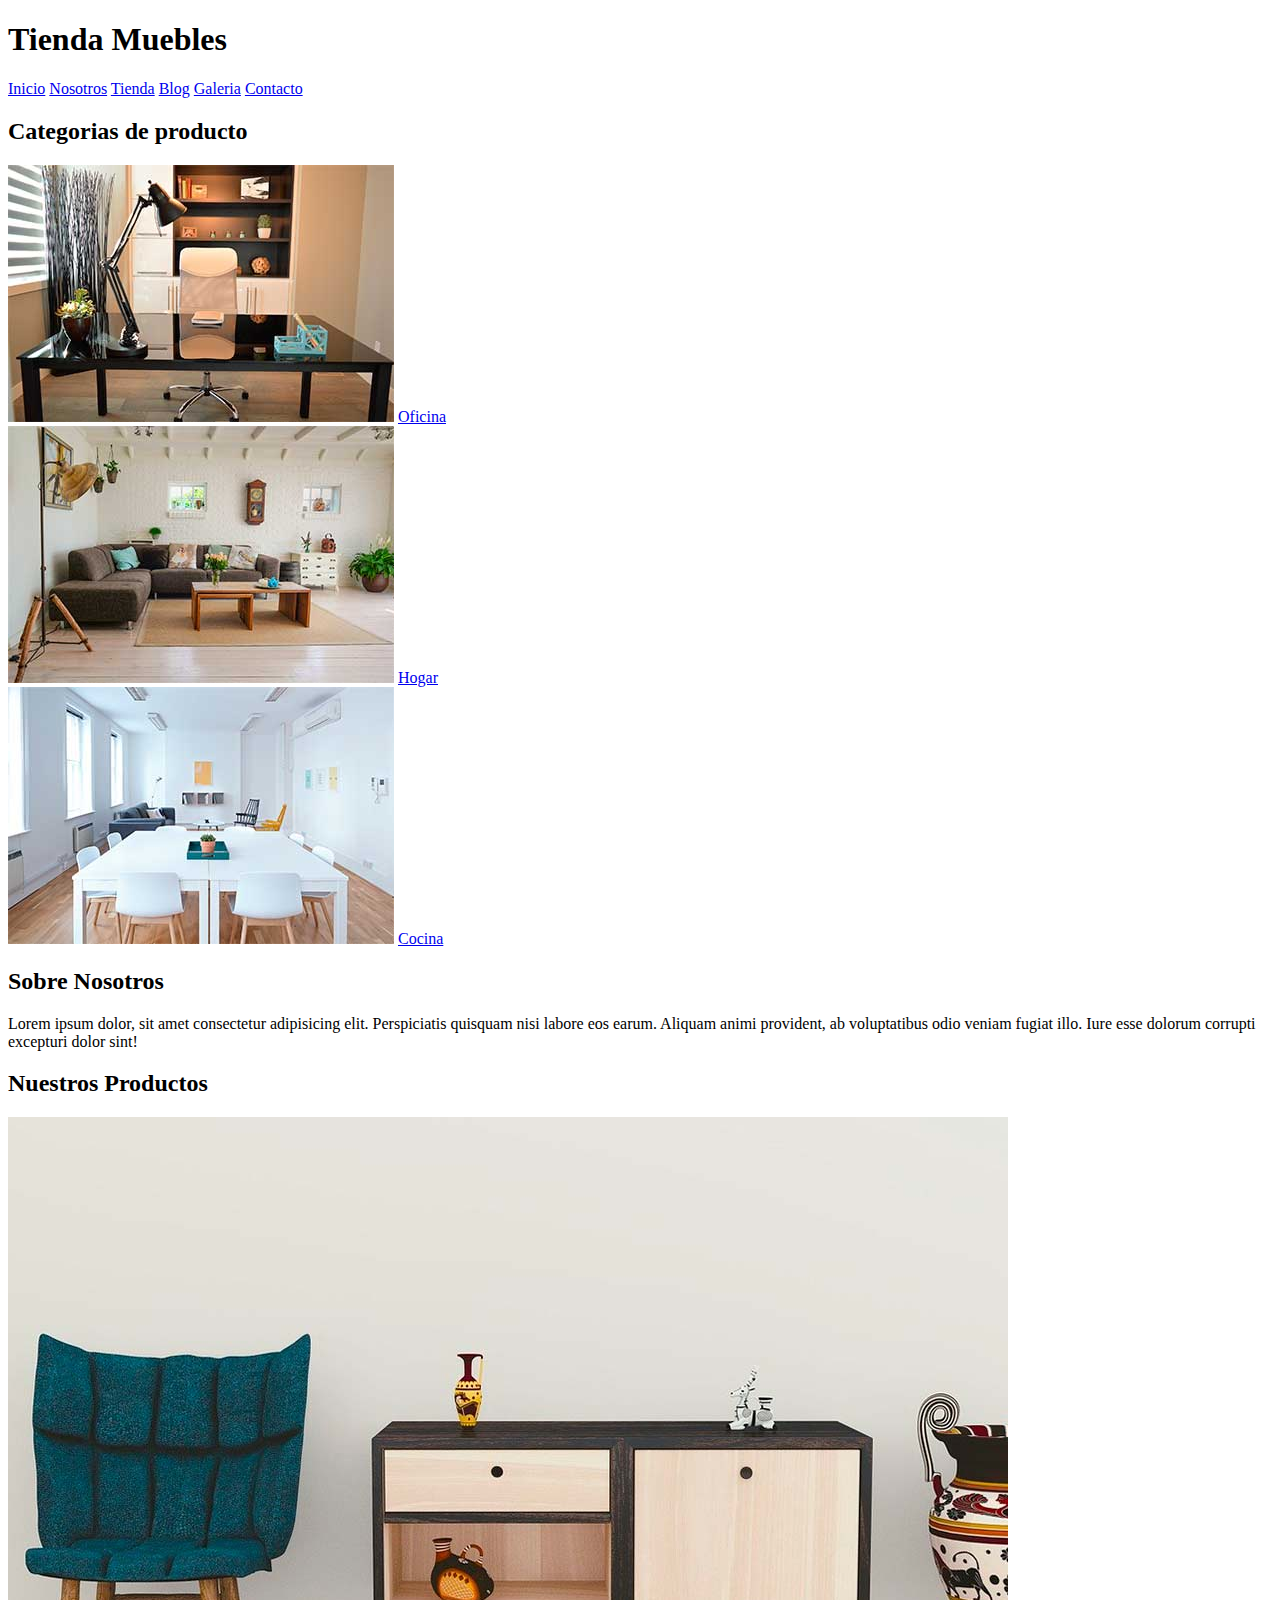
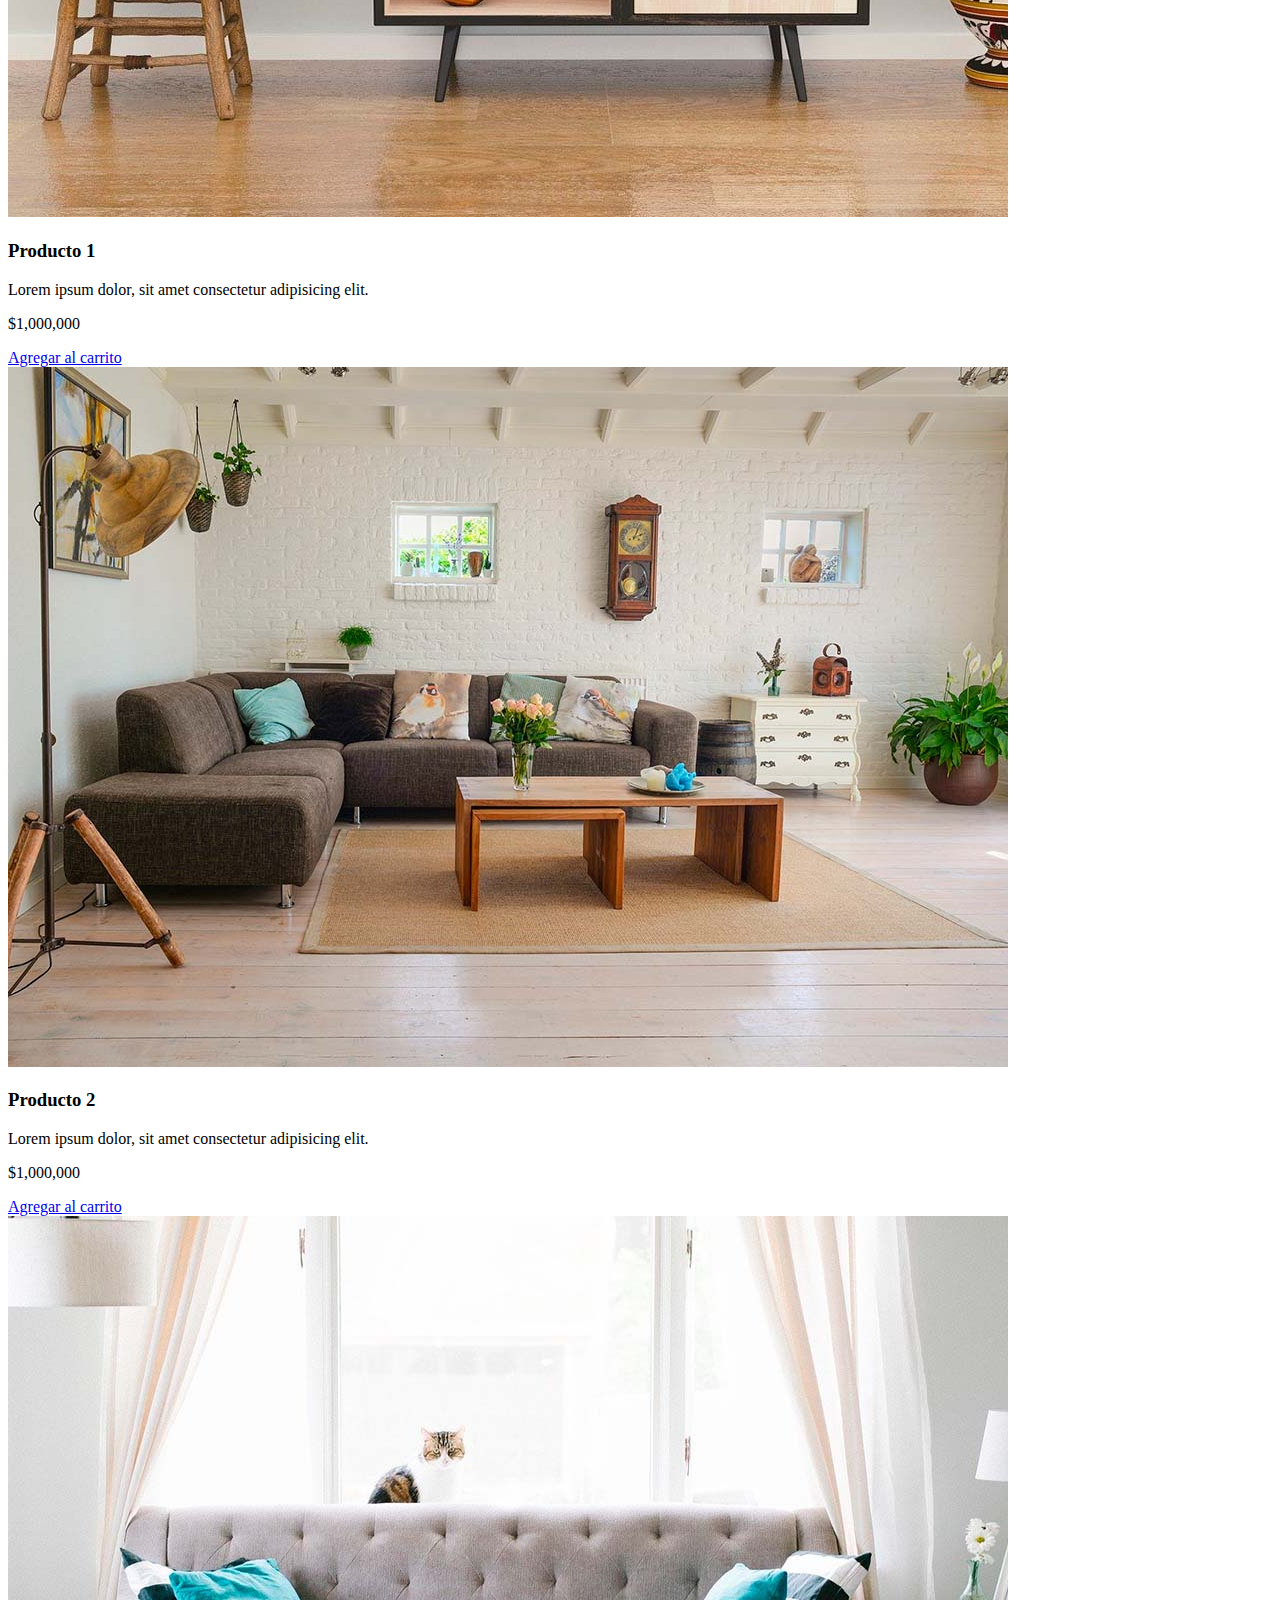
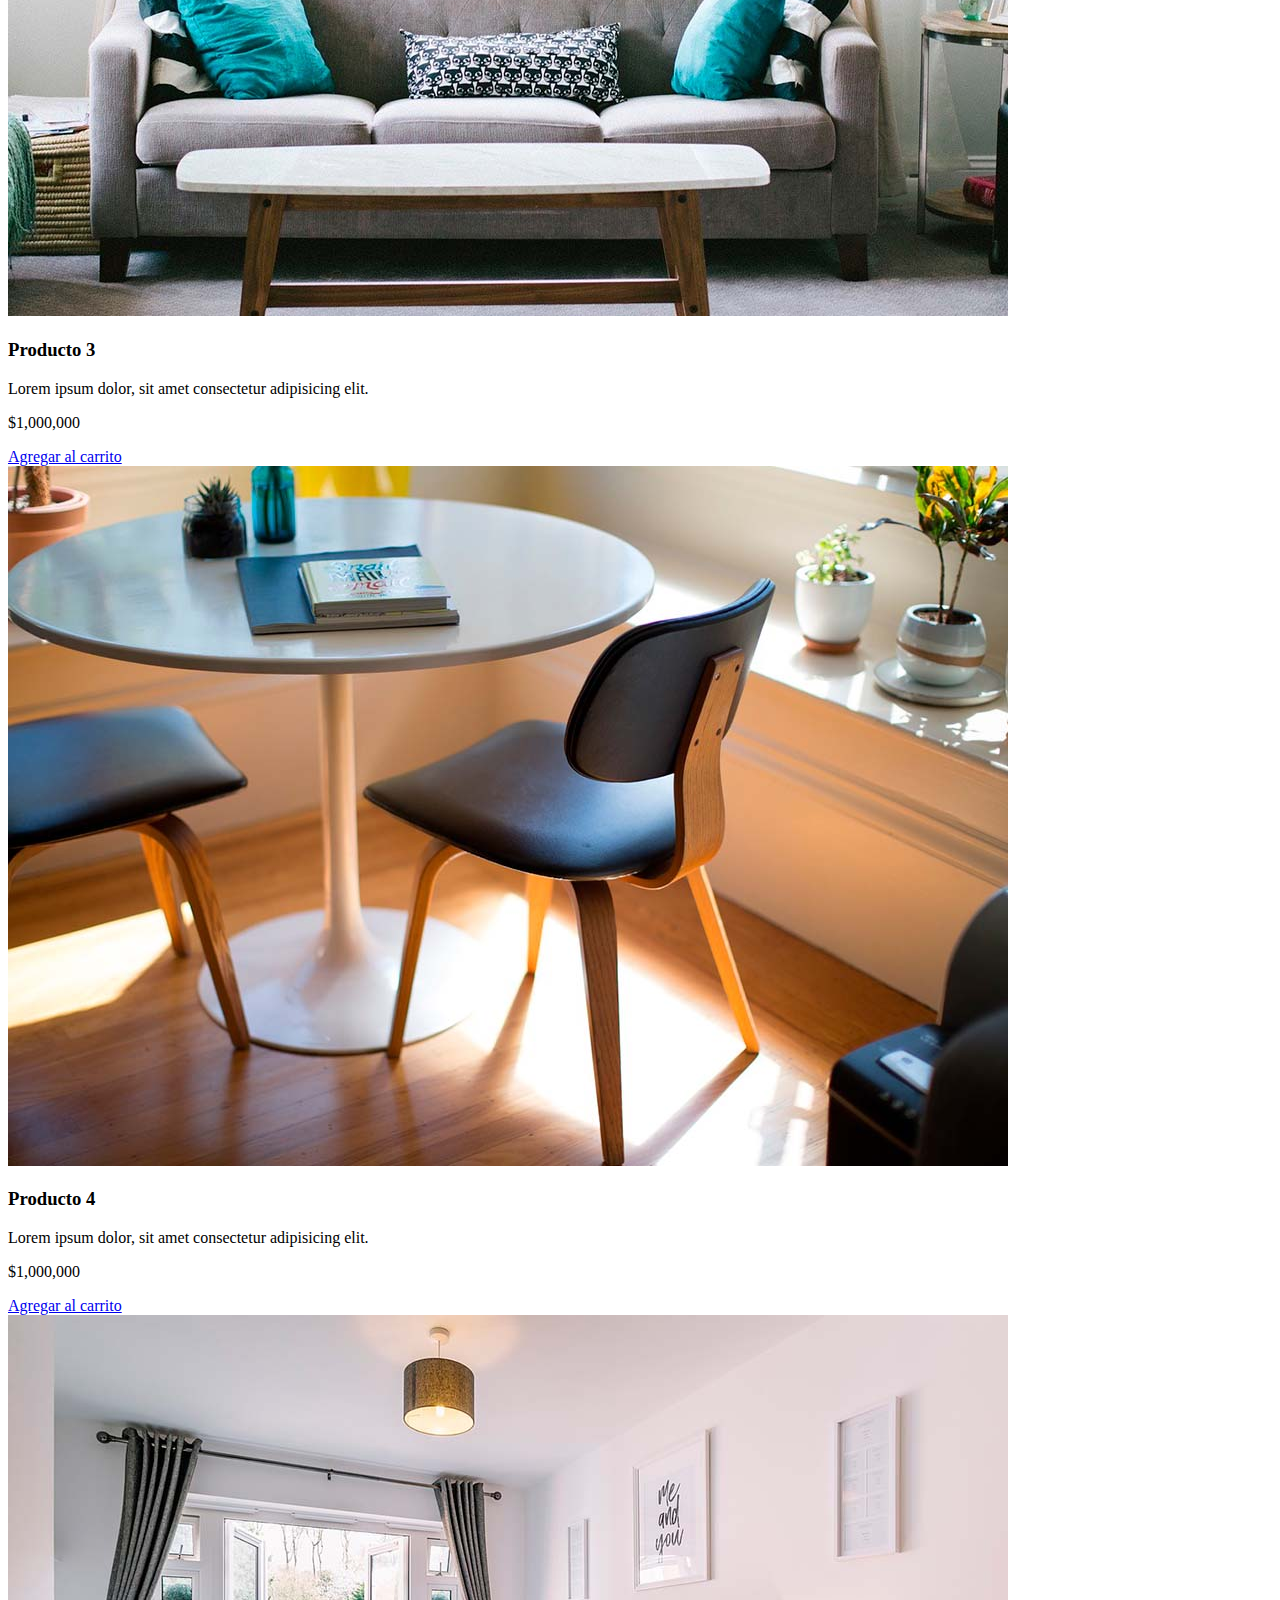
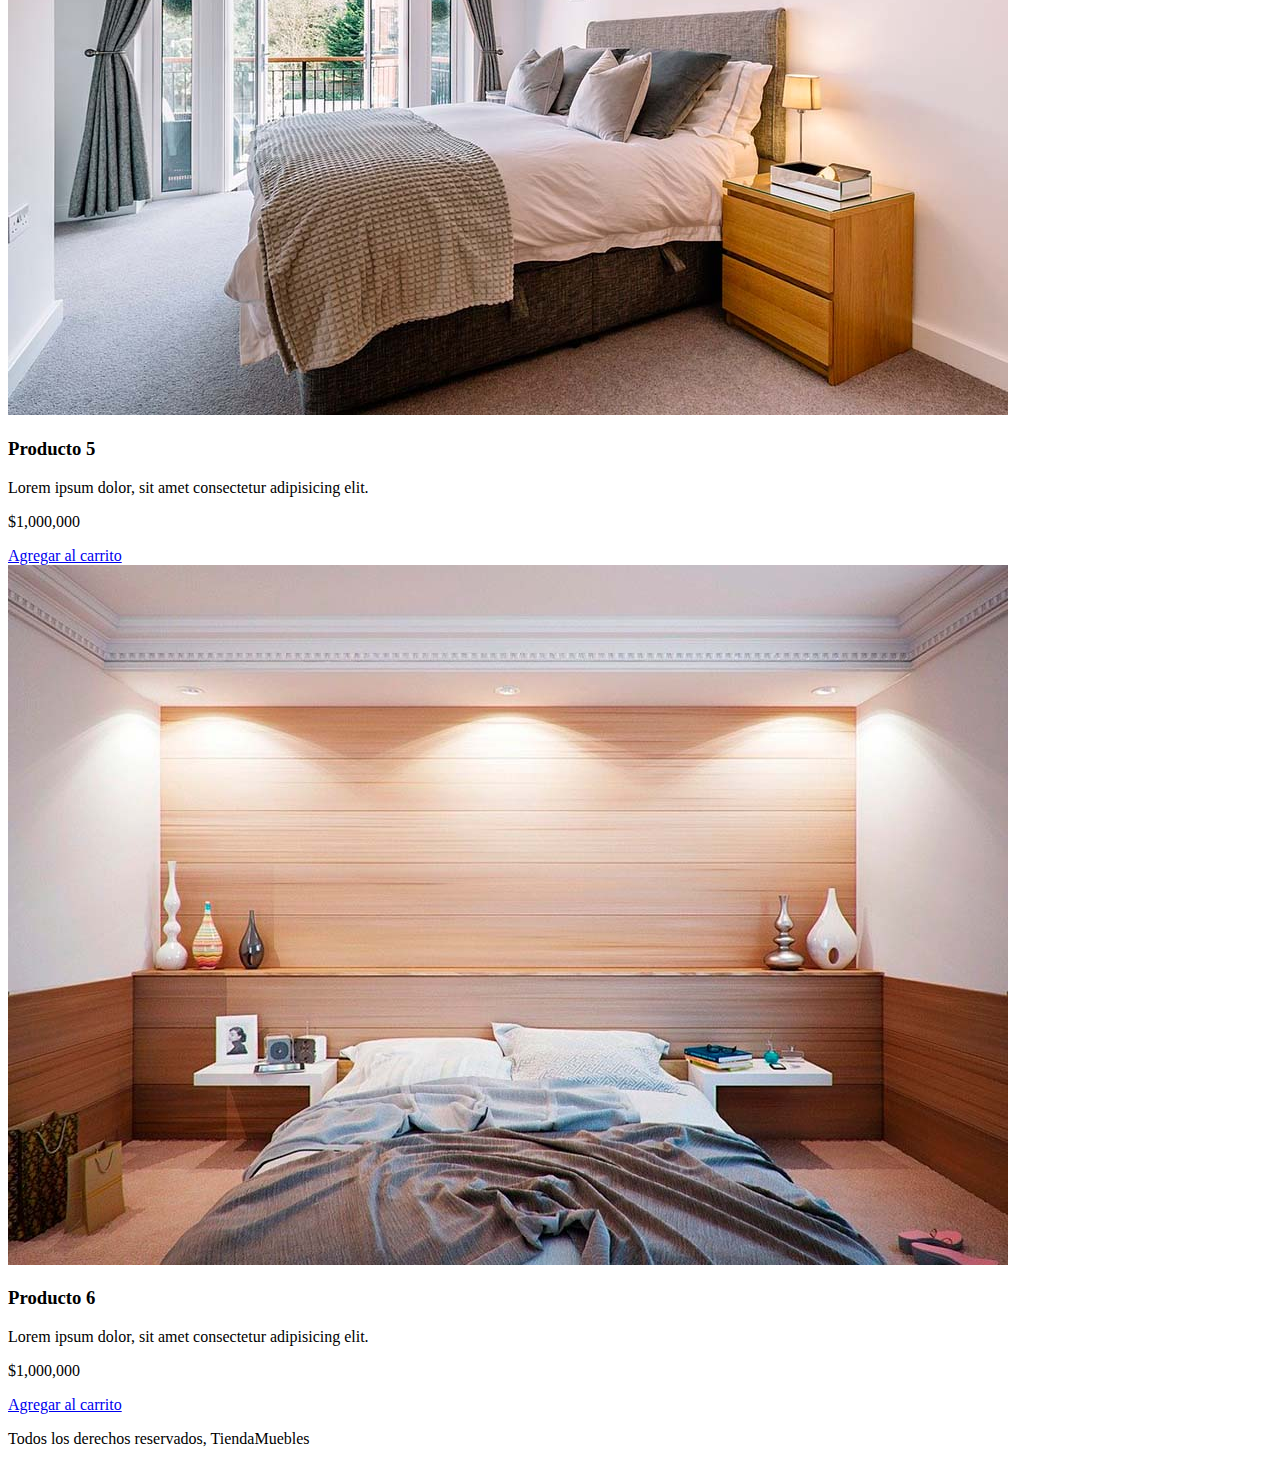
==== index.html @ b0f9559b "1ra modificacion" ====
<!DOCTYPE html>
<html lang="es">
<head>
    <meta charset="UTF-8">
    <meta name="viewport" content="width=device-width, initial-scale=1.0">
    <title>Aprendiendo html</title>
</head>
<body>
    <header>
        <h1>Tienda Muebles</h1>
    </header>
    
    <nav>
        <a href="./index.html">Inicio</a>
        <a href="./nosotros.html">Nosotros</a>
        <a href="./tienda.html">Tienda</a>
        <a href="./blog.html">Blog</a>
        <a href="./galeria.html">Galeria</a>
        <a href="./contacto.html">Contacto</a>
    </nav>

    <section>
        <h2>Categorias de producto</h2>
        <div>
            <img src="./img/categoria1.jpg" alt="Imagen Categoria">
            <a href="#">Oficina</a>
        </div>
        
        <div>
             <img src="./img/categoria2.jpg" alt="Imagen Categoria">
            <a href="#">Hogar</a>
        </div>

        <div>
             <img src="./img/categoria3.jpg" alt="Imagen Categoria">
            <a href="#">Cocina</a>
        </div>
        
    </section>
        <div>
            <h2>Sobre Nosotros</h2>
            <p>Lorem ipsum dolor, sit amet consectetur adipisicing elit. Perspiciatis quisquam nisi labore eos earum. Aliquam animi provident, ab voluptatibus odio veniam fugiat illo. Iure esse dolorum corrupti excepturi dolor sint!</p>
        </div>
    <section>

    </section>

    <main>
        <h2>Nuestros Productos</h2>
         
        <div>
            <div>
                <img src="img/producto1.jpg" alt="Imagen Producto"> 
                <div>
                    <h3>Producto 1</h3>
                    <p>Lorem ipsum dolor, sit amet consectetur adipisicing elit.</p>
                    <p>$1,000,000</p>

                    <a href="#">Agregar al carrito</a>
                </div> <!-- Info de producto-->
            </div> <!-- Primer producto -->

            <div>
                <img src="img/producto2.jpg" alt="Imagen Producto"> 
                <div>
                    <h3>Producto 2</h3>
                    <p>Lorem ipsum dolor, sit amet consectetur adipisicing elit.</p>
                    <p>$1,000,000</p>

                    <a href="#">Agregar al carrito</a>
                </div> <!-- Info de producto-->
            </div> <!-- segundo producto -->

            <div>
                <img src="img/producto3.jpg" alt="Imagen Producto"> 
                <div>
                    <h3>Producto 3</h3>
                    <p>Lorem ipsum dolor, sit amet consectetur adipisicing elit.</p>
                    <p>$1,000,000</p>

                    <a href="#">Agregar al carrito</a>
                </div> <!-- Info de producto-->
            </div> <!-- tercer producto -->

             <div>
                <img src="img/producto4.jpg" alt="Imagen Producto"> 
                <div>
                    <h3>Producto 4</h3>
                    <p>Lorem ipsum dolor, sit amet consectetur adipisicing elit.</p>
                    <p>$1,000,000</p>

                    <a href="#">Agregar al carrito</a>
                </div> <!-- Info de producto-->
            </div> <!-- cuarto producto -->

            <div>
                <img src="img/producto5.jpg" alt="Imagen Producto"> 
                <div>
                    <h3>Producto 5</h3>
                    <p>Lorem ipsum dolor, sit amet consectetur adipisicing elit.</p>
                    <p>$1,000,000</p>

                    <a href="#">Agregar al carrito</a>
                </div> <!-- Info de producto-->
            </div> <!-- quinto producto -->

            <div>
                <img src="img/producto6.jpg" alt="Imagen Producto"> 
                <div>
                    <h3>Producto 6</h3>
                    <p>Lorem ipsum dolor, sit amet consectetur adipisicing elit.</p>
                    <p>$1,000,000</p>

                    <a href="#">Agregar al carrito</a>
                </div> <!-- Info de producto-->
            </div> <!-- sexto producto -->

        </div> <!-- Fin de listado de producto-->
    </main>
    
    

    <footer>
        <p>Todos los derechos reservados, TiendaMuebles</p>
    </footer>
    

    


</body>
</html>
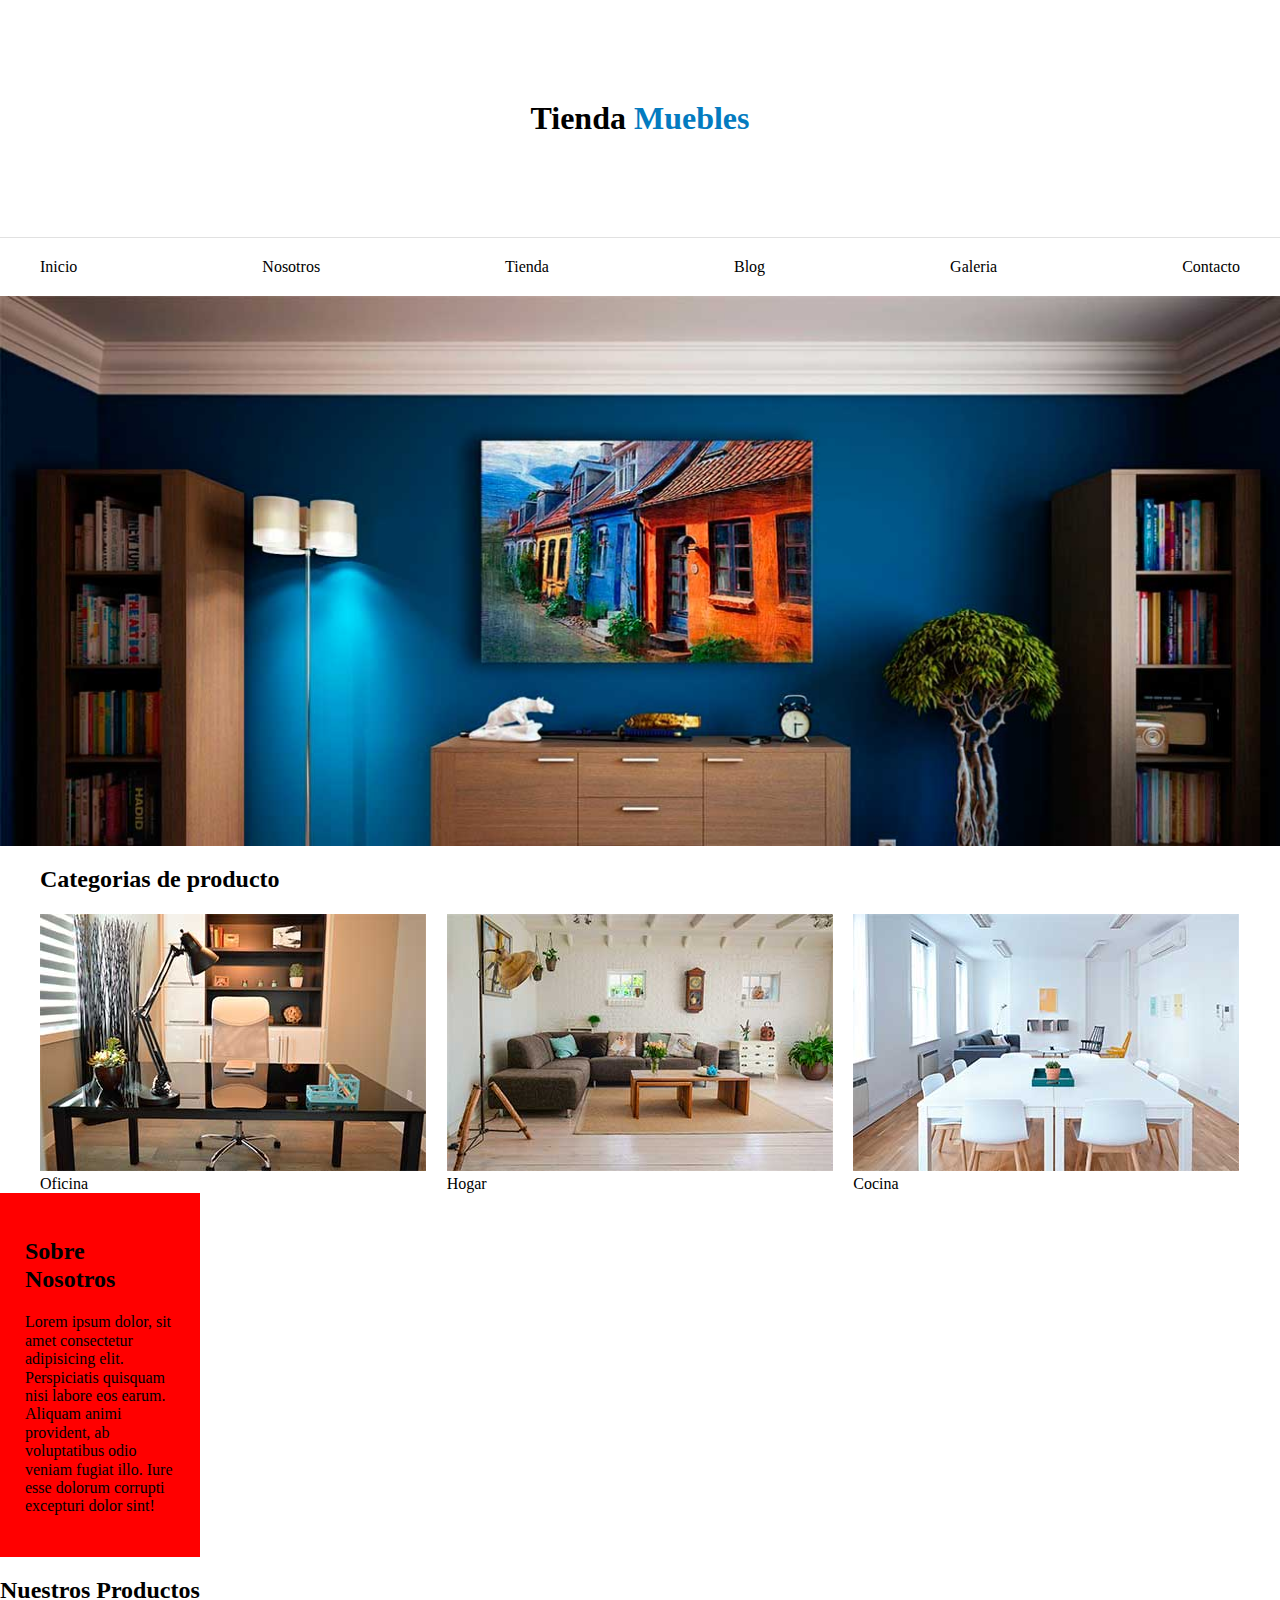
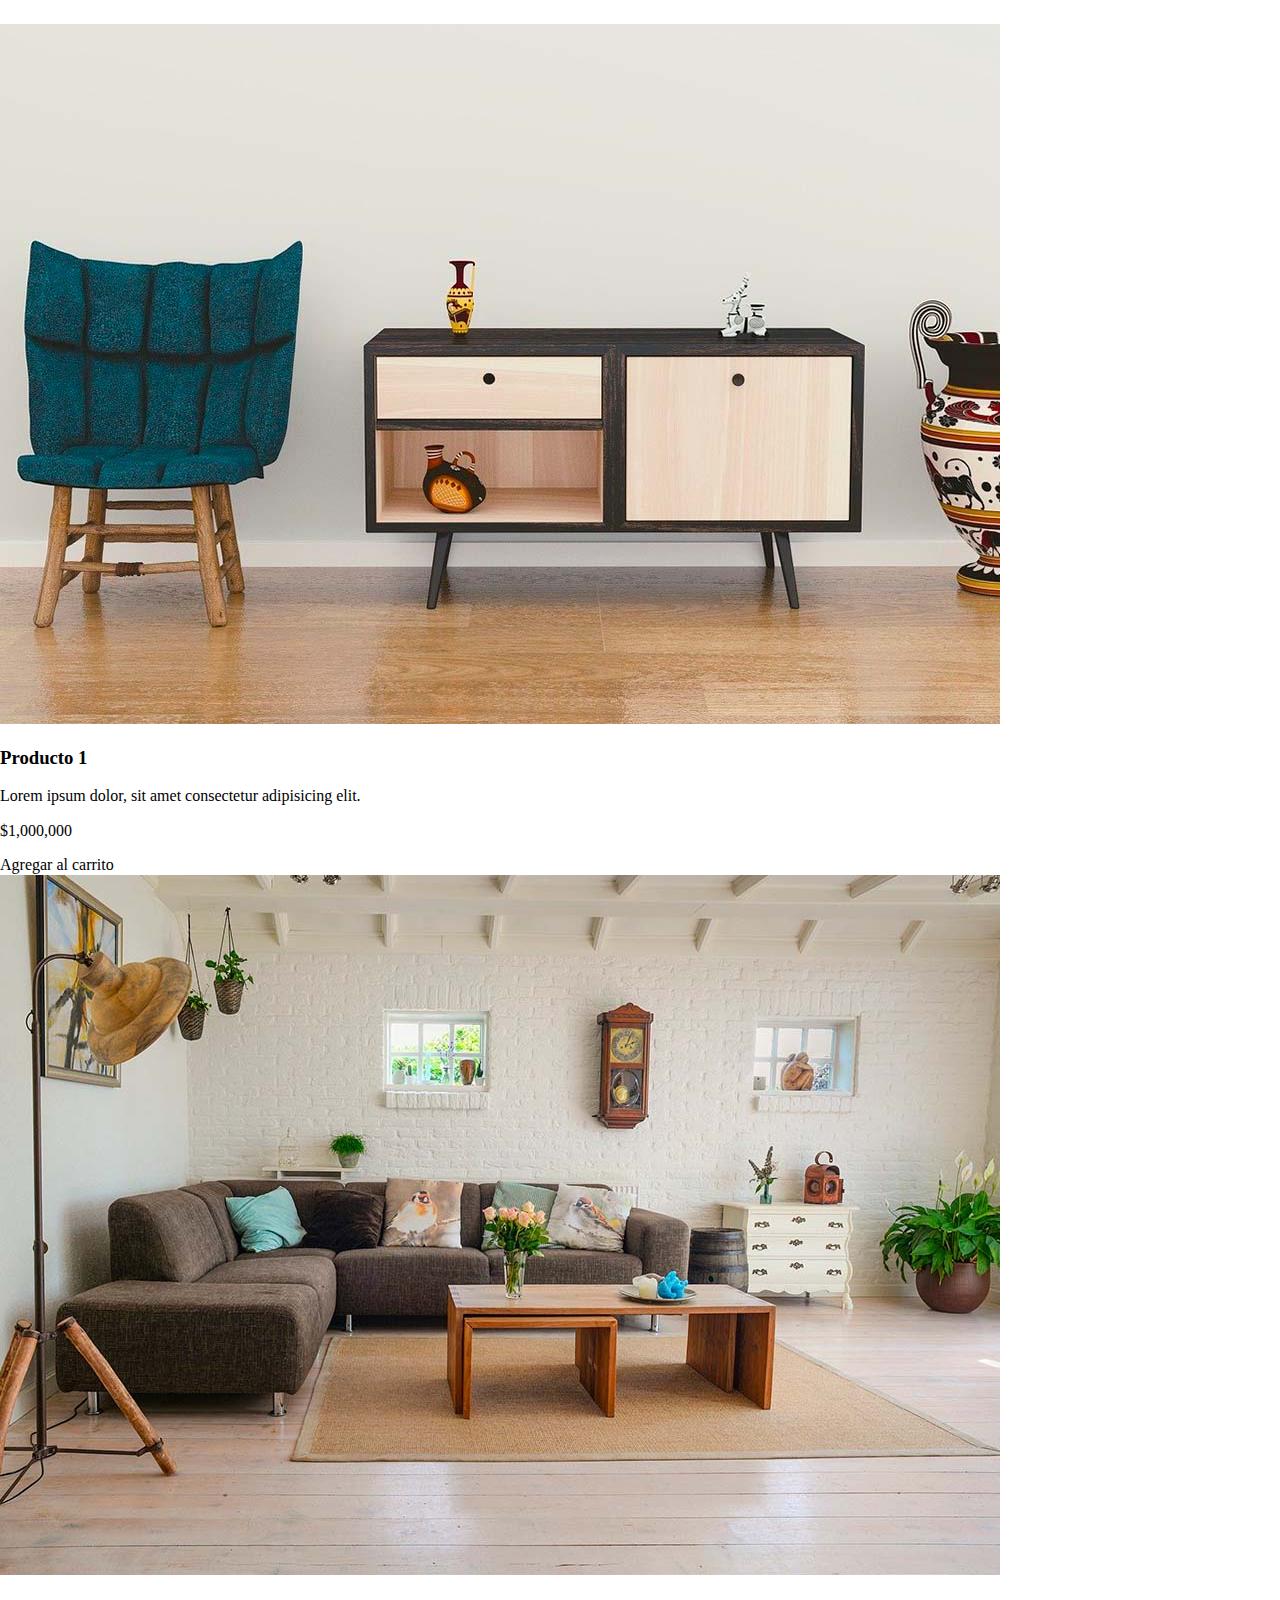
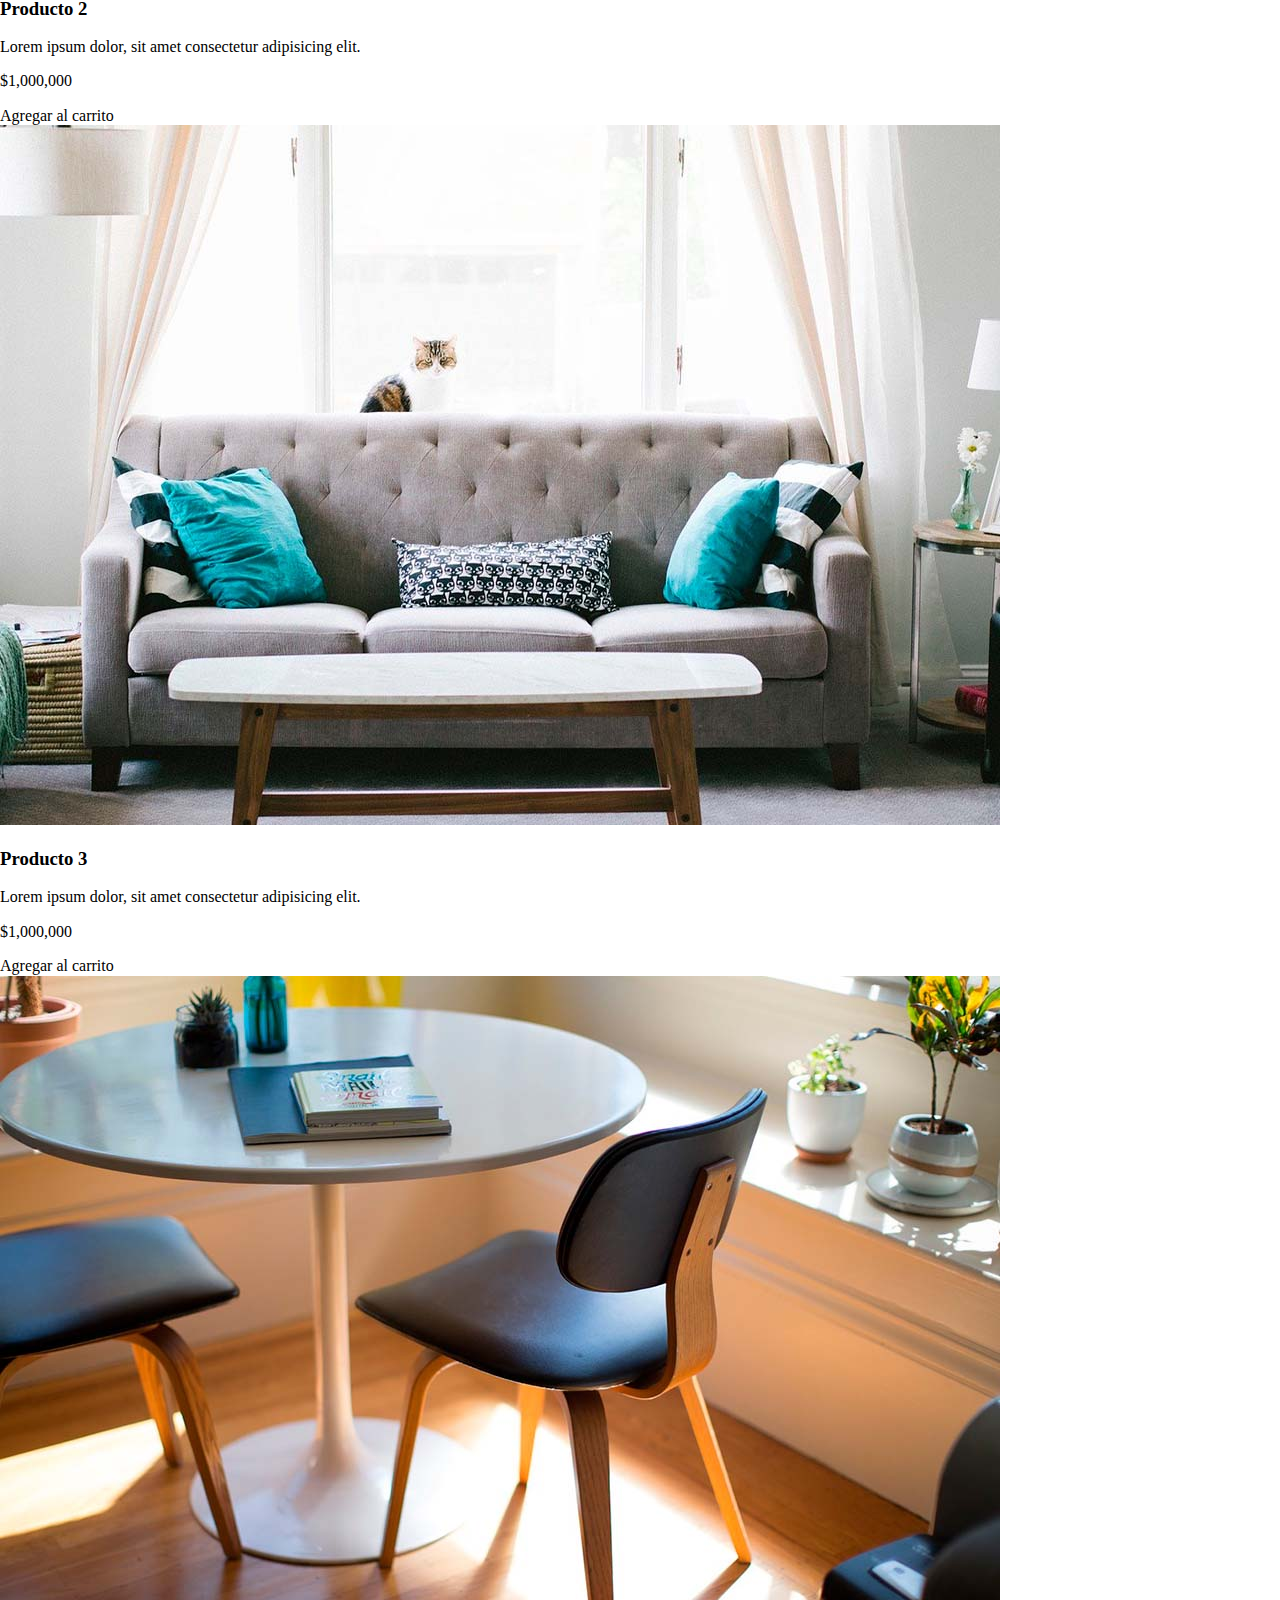
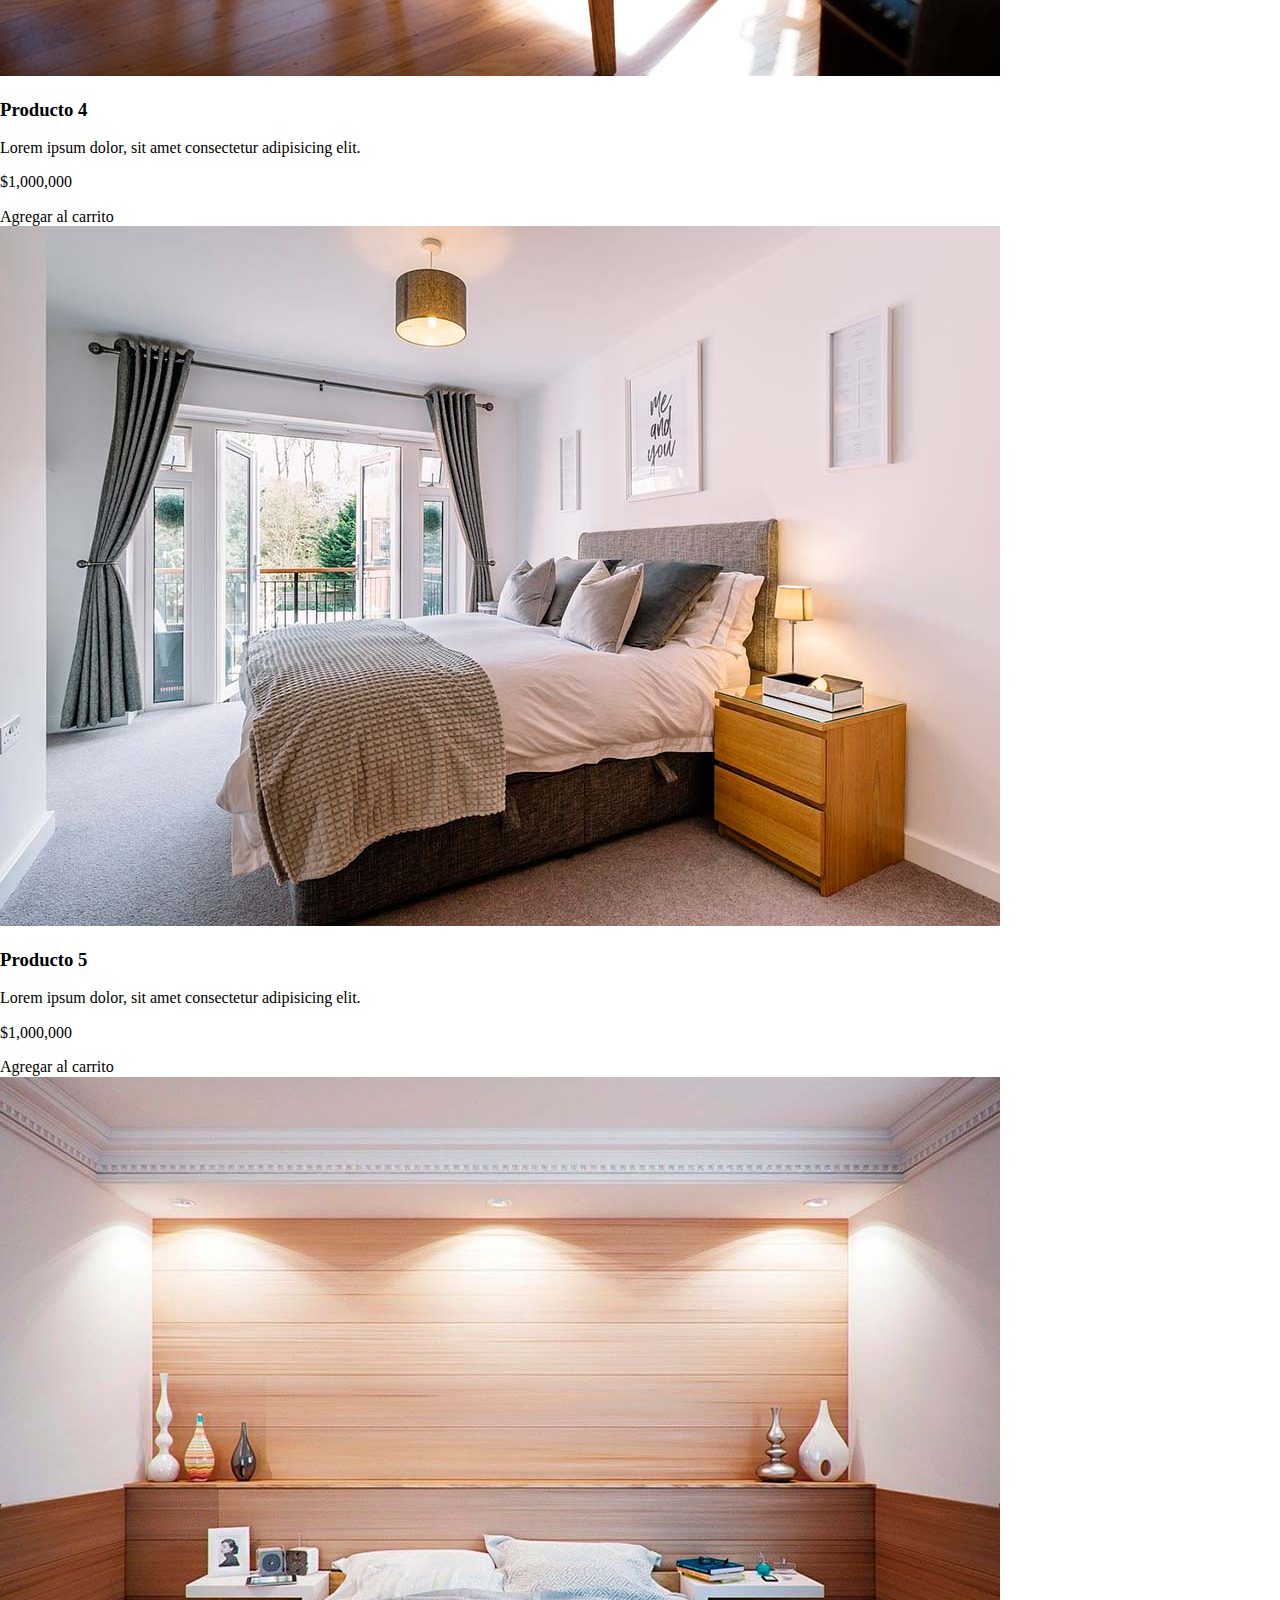
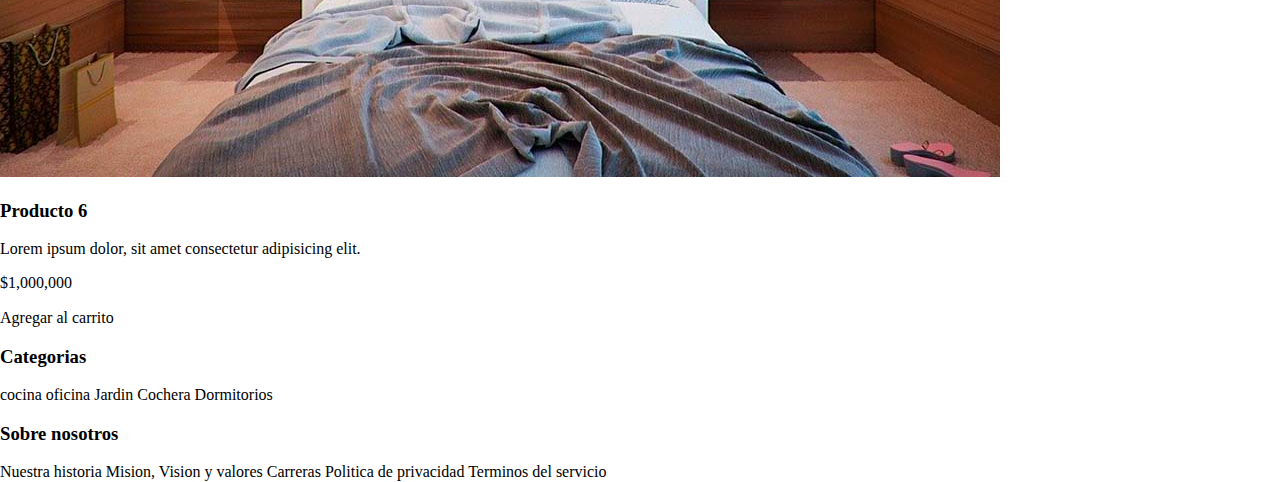
==== commit 38c525a7: "se agrega css por primera vez" ====
--- a/index.html
+++ b/index.html
@@ -3,46 +3,58 @@
 <head>
     <meta charset="UTF-8">
     <meta name="viewport" content="width=device-width, initial-scale=1.0">
-    <title>Aprendiendo html</title>
+    <title>Ecommerce - Home</title>
+    <link rel="stylesheet" href="./css/normalize.css">
+    <link rel="stylesheet" href="./css/style.css">
 </head>
 <body>
     <header>
-        <h1>Tienda Muebles</h1>
+        <h1 class="nombre-sitio">Tienda <span> Muebles </span></h1>
     </header>
     
-    <nav>
-        <a href="./index.html">Inicio</a>
-        <a href="./nosotros.html">Nosotros</a>
-        <a href="./tienda.html">Tienda</a>
-        <a href="./blog.html">Blog</a>
-        <a href="./galeria.html">Galeria</a>
-        <a href="./contacto.html">Contacto</a>
+    <div class="contenedor-navegacion">
+        <nav class="nav-principal contenedor">
+        <a  href="./index.html">Inicio</a>
+        <a  href="./nosotros.html">Nosotros</a>
+        <a  href="./tienda.html">Tienda</a>
+        <a  href="./blog.html">Blog</a>
+        <a  href="./galeria.html">Galeria</a>
+        <a  href="./contacto.html">Contacto</a>
     </nav>
+    </div>
 
-    <section>
-        <h2>Categorias de producto</h2>
-        <div>
-            <img src="./img/categoria1.jpg" alt="Imagen Categoria">
-            <a href="#">Oficina</a>
-        </div>
+    <div class="hero"></div>
+
+    <section class="contenedor">
+        <h2>Categorias de <span> producto </span></h2>
+        <div class="listado-categorias">
+            <div>
+                <img src="./img/categoria1.jpg" alt="Imagen Categoria">
+                <a href="#">Oficina</a>
+            </div>
         
-        <div>
-             <img src="./img/categoria2.jpg" alt="Imagen Categoria">
-            <a href="#">Hogar</a>
+            <div>
+                <img src="./img/categoria2.jpg" alt="Imagen Categoria">
+                <a href="#">Hogar</a>
+            </div>
+
+            <div>
+                <img src="./img/categoria3.jpg" alt="Imagen Categoria">
+                <a href="#">Cocina</a>
+            </div>
+
+
         </div>
 
-        <div>
-             <img src="./img/categoria3.jpg" alt="Imagen Categoria">
-            <a href="#">Cocina</a>
-        </div>
+       
         
-    </section>
+    </section >
+
+    <section class="sobre-nosotros">
         <div>
             <h2>Sobre Nosotros</h2>
             <p>Lorem ipsum dolor, sit amet consectetur adipisicing elit. Perspiciatis quisquam nisi labore eos earum. Aliquam animi provident, ab voluptatibus odio veniam fugiat illo. Iure esse dolorum corrupti excepturi dolor sint!</p>
         </div>
-    <section>
-
     </section>
 
     <main>
@@ -121,7 +133,27 @@
     
 
     <footer>
-        <p>Todos los derechos reservados, TiendaMuebles</p>
+        <div>
+            <h3>Categorias</h3>
+            <nav id="navegacion">
+                <a href="#">cocina</a>
+                <a href="#">oficina</a>
+                <a href="#">Jardin</a>
+                <a href="#">Cochera</a>
+                <a href="#">Dormitorios</a>
+            </nav>
+        </div>
+
+        <div>
+            <h3>Sobre nosotros</h3>
+            <nav class="navegacion">
+                <a href="#">Nuestra historia</a>
+                <a href="#">Mision, Vision y valores</a>
+                <a href="#">Carreras</a>
+                <a href="#">Politica de privacidad</a>
+                <a href="#">Terminos del servicio</a>
+            </nav>
+        </div>
     </footer>
     
 
--- a/css/style.css
+++ b/css/style.css
@@ -0,0 +1,81 @@
+html{
+    box-sizing: border-box;
+}
+
+*, *:before, *:after{
+    box-sizing: inherit;
+}
+
+.nombre-sitio{
+    margin-top: 50px;
+    margin-bottom: 50px;
+    text-align: center;
+}
+
+/**Globales**/
+
+/**Header y Navegacion**/
+
+a{
+    text-decoration: none;
+    color: #000;
+}
+
+.contenedor{
+    max-width: 1200px;
+    margin-inline: auto;
+}
+
+img{
+    max-width: 100%;
+}
+
+.nombre-sitio span{
+    color: #037bc0;
+}
+
+.contenedor-navegacion{
+    border-top: 1px solid #e1e1e1;
+}
+
+.nav-principal{
+    padding: 20px 0;
+    display: flex;
+    justify-content: space-between;
+    
+     
+}
+
+.enlace{
+    text-transform: uppercase;
+    font-weight: bold;
+    text-decoration: none;
+    color: #037bc0;
+}
+
+.hero{
+    background-image: url(../img/principal.jpg);
+    height: 550px;
+    background-repeat: no-repeat;
+    background-size: cover;
+}
+
+
+.listado-categorias{
+    display:grid;
+    grid-template-columns: repeat(3, 1fr);
+    gap: 20px;
+    
+
+}
+
+.sobre-nosotros{
+    background-color: red;
+    width: 200px;
+    padding: 25px ;
+}
+
+.nombre-sitio{
+    margin-top: 100px;
+    margin-bottom: 100px;
+}
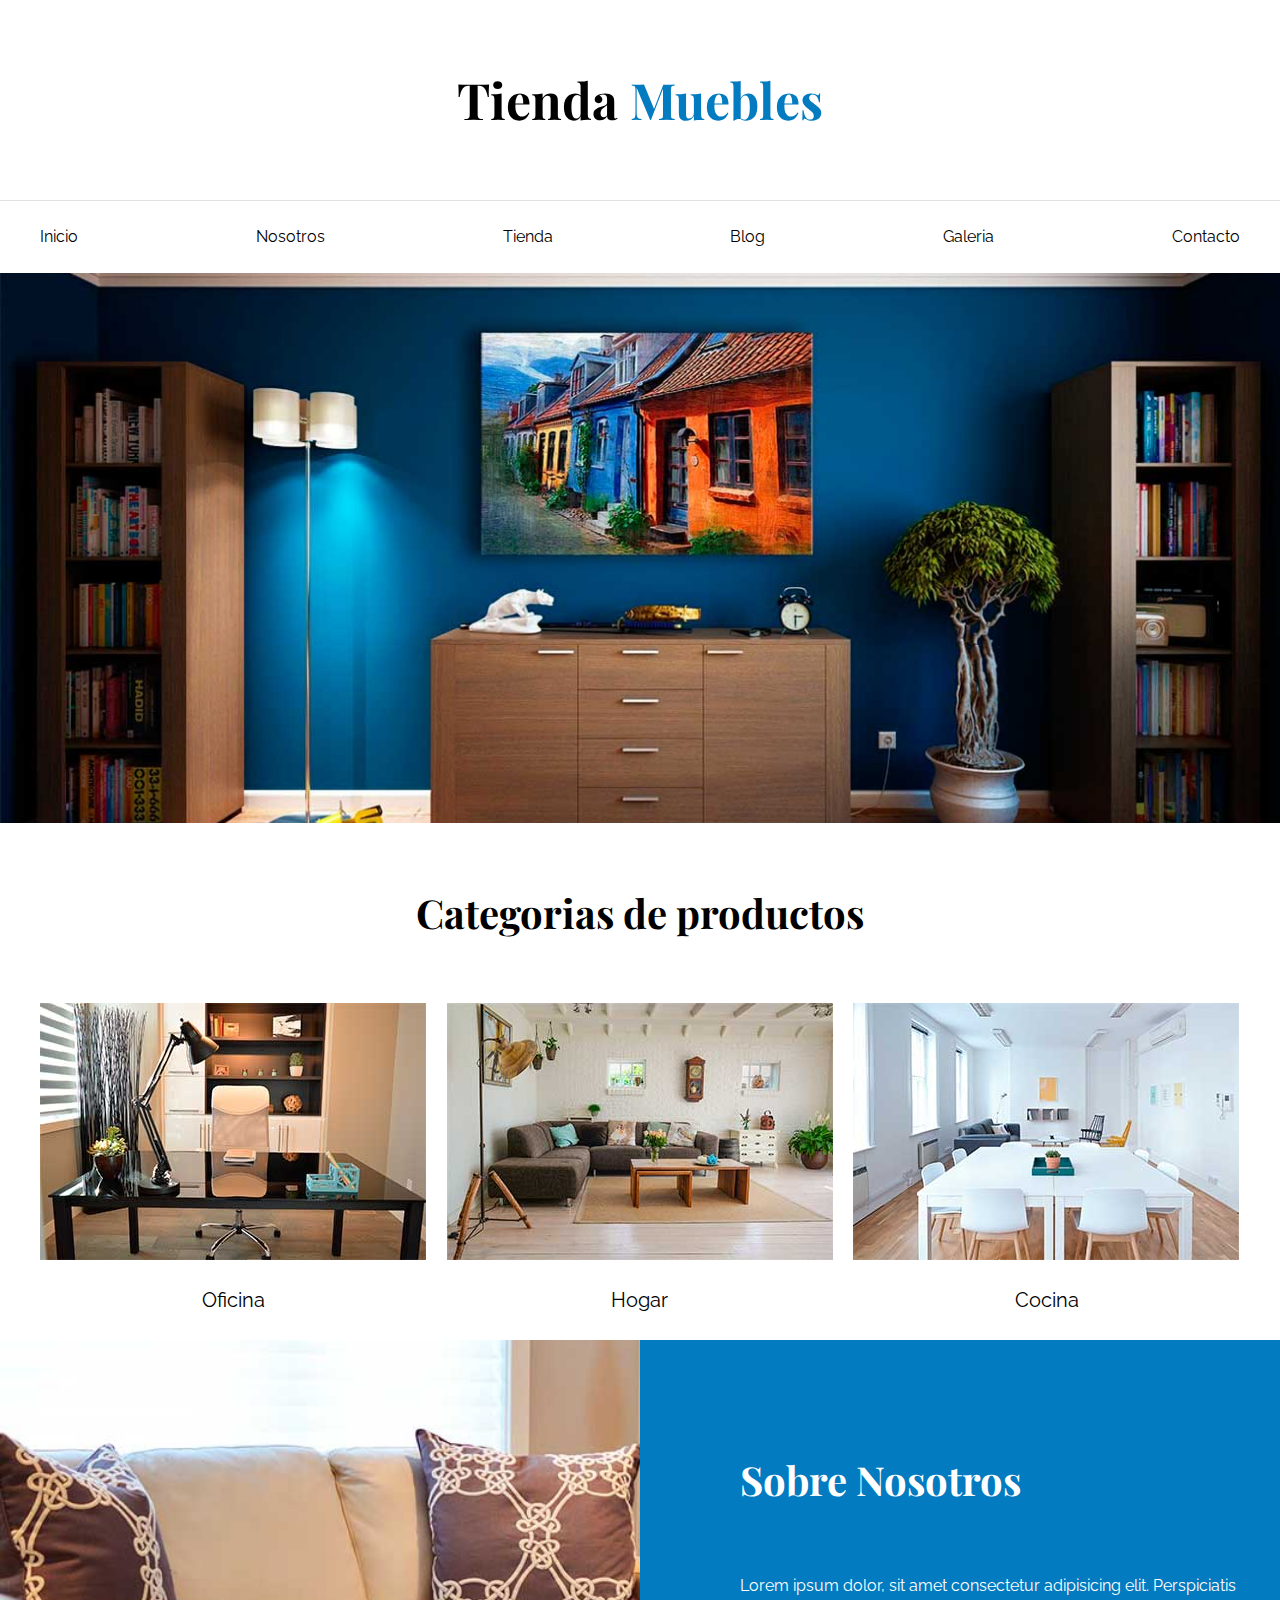
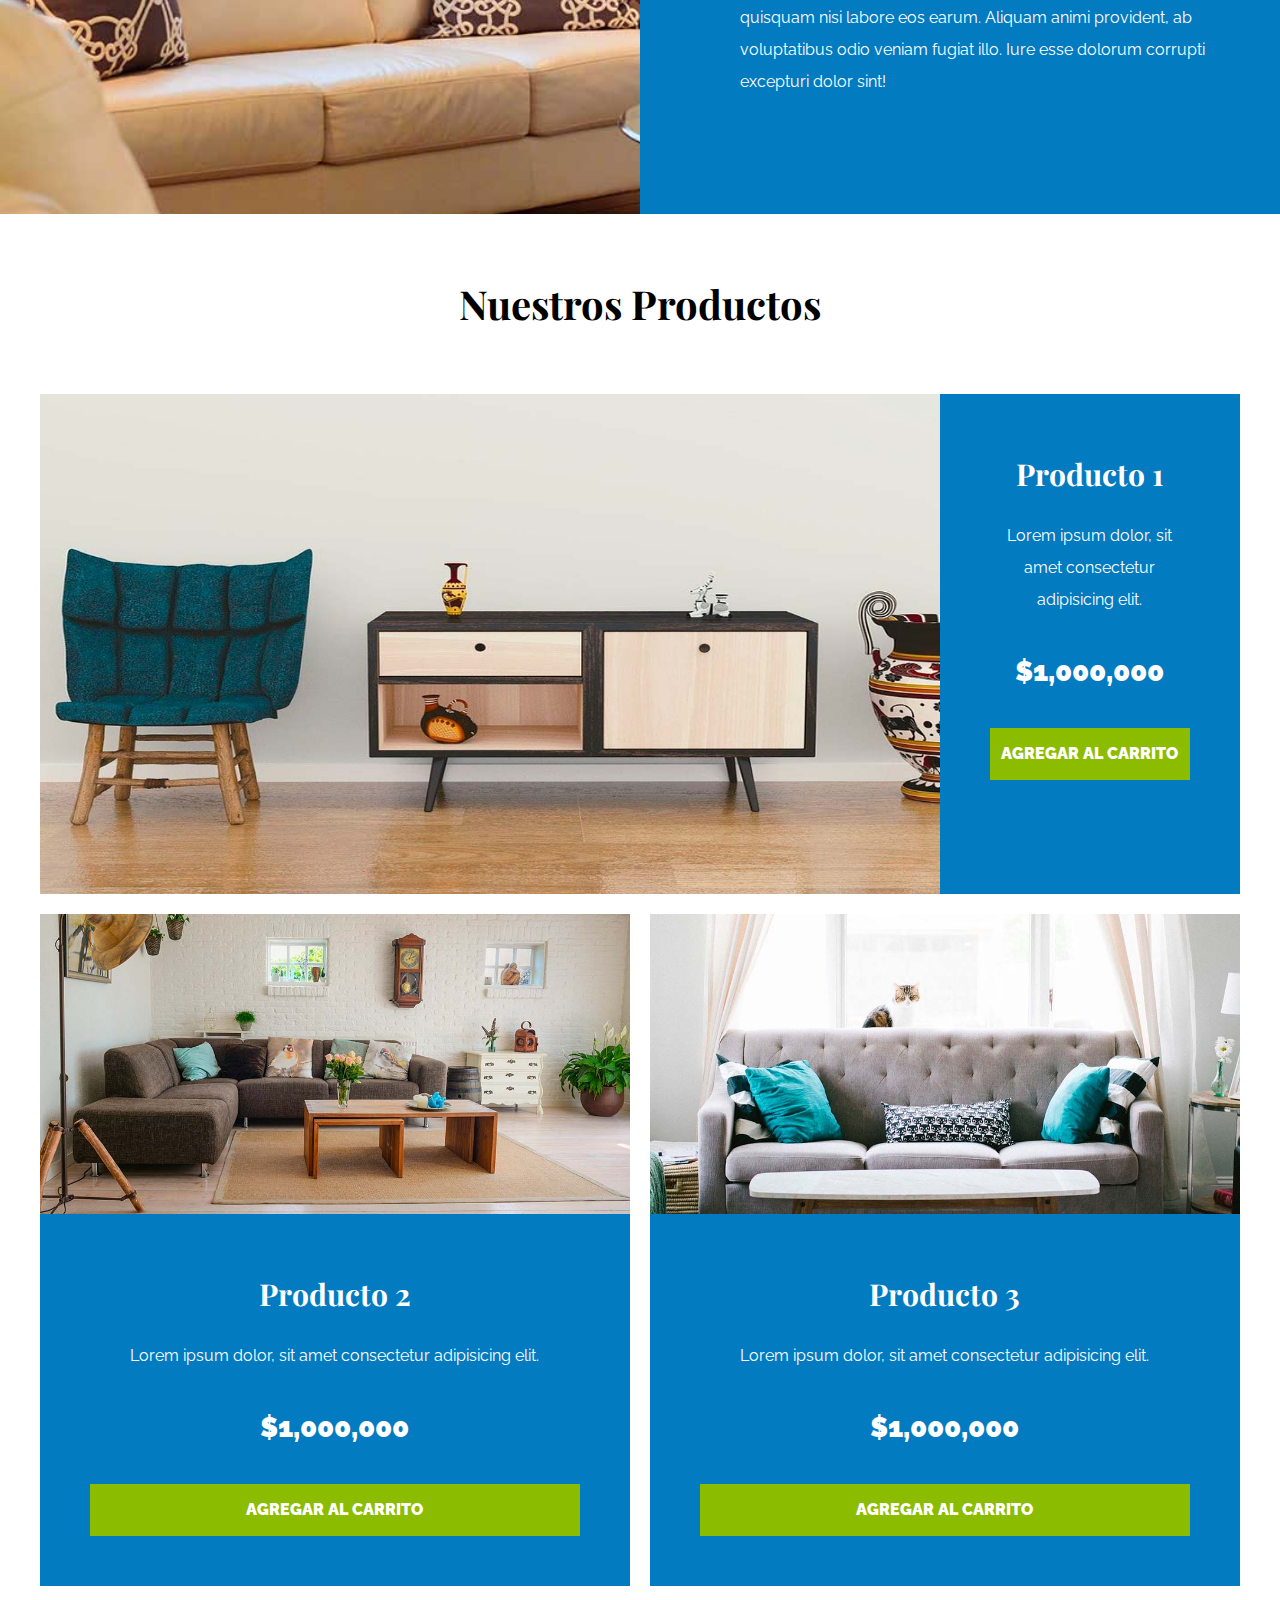
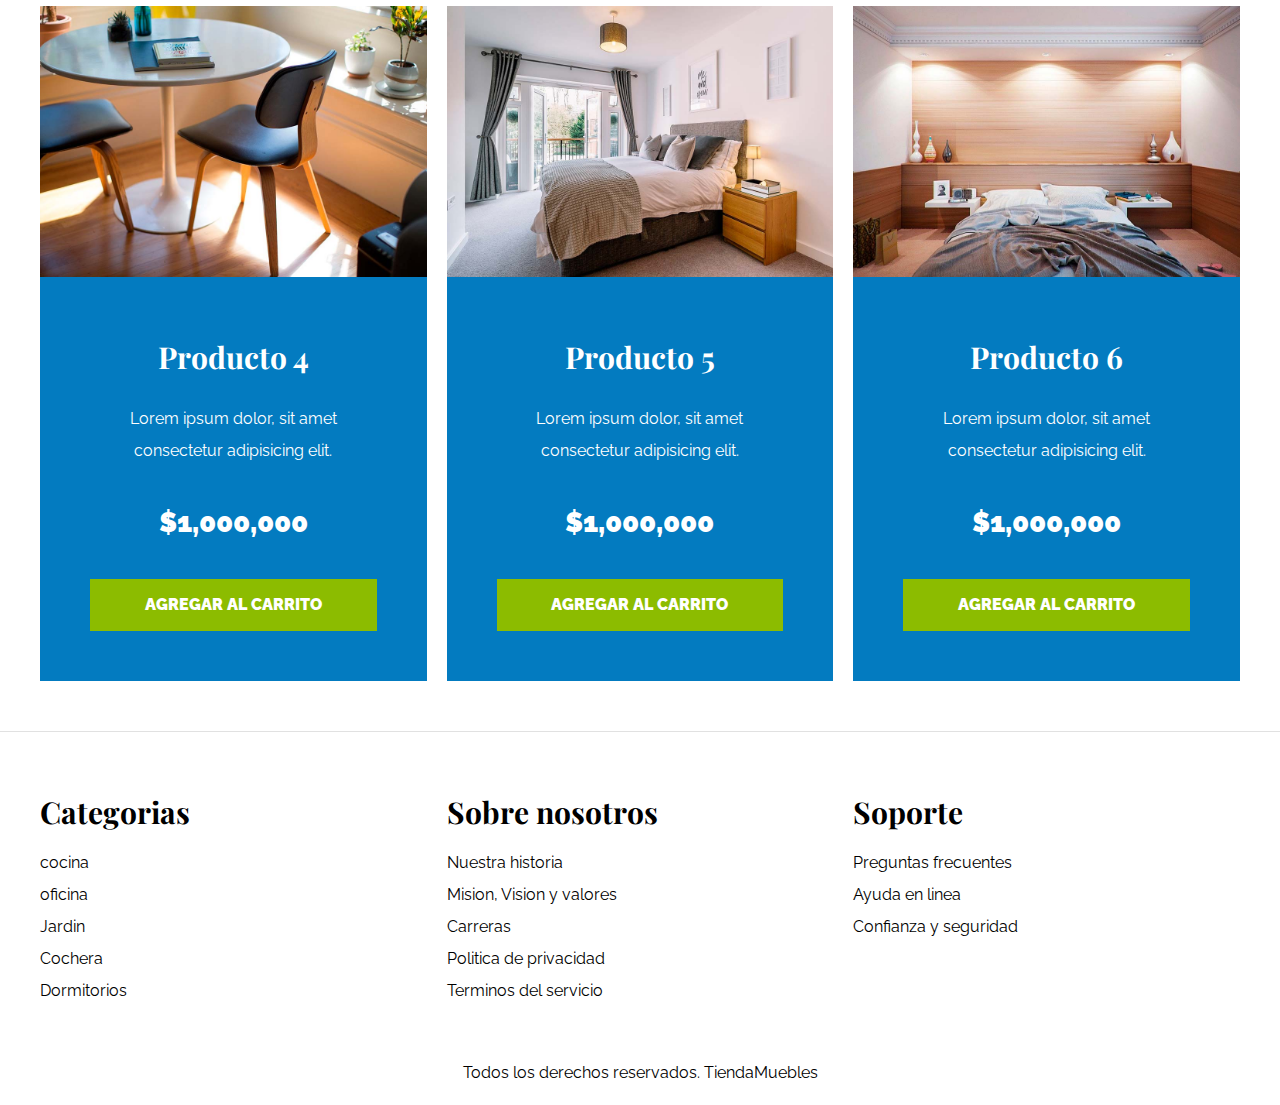
==== commit 49370b33: "Pagina 1 completada" ====
--- a/index.html
+++ b/index.html
@@ -5,6 +5,10 @@
     <meta name="viewport" content="width=device-width, initial-scale=1.0">
     <title>Ecommerce - Home</title>
     <link rel="stylesheet" href="./css/normalize.css">
+    <link rel="preconnect" href="https://fonts.googleapis.com">
+    <link rel="preconnect" href="https://fonts.gstatic.com" crossorigin>
+    <link href="https://fonts.googleapis.com/css2?family=Playfair+Display:ital,wght@0,400..900;1,400..900&family=Raleway:ital,wght@0,100..900;1,100..900&display=swap" rel="stylesheet">
+
     <link rel="stylesheet" href="./css/style.css">
 </head>
 <body>
@@ -25,20 +29,20 @@
 
     <div class="hero"></div>
 
-    <section class="contenedor">
-        <h2>Categorias de <span> producto </span></h2>
+    <section class="contenedor categorias">
+        <h2>Categorias de <span> productos </span></h2>
         <div class="listado-categorias">
-            <div>
+            <div class="categoria">
                 <img src="./img/categoria1.jpg" alt="Imagen Categoria">
                 <a href="#">Oficina</a>
             </div>
         
-            <div>
+            <div class="categoria">
                 <img src="./img/categoria2.jpg" alt="Imagen Categoria">
                 <a href="#">Hogar</a>
             </div>
 
-            <div>
+            <div class="categoria">
                 <img src="./img/categoria3.jpg" alt="Imagen Categoria">
                 <a href="#">Cocina</a>
             </div>
@@ -51,79 +55,81 @@
     </section >
 
     <section class="sobre-nosotros">
-        <div>
-            <h2>Sobre Nosotros</h2>
-            <p>Lorem ipsum dolor, sit amet consectetur adipisicing elit. Perspiciatis quisquam nisi labore eos earum. Aliquam animi provident, ab voluptatibus odio veniam fugiat illo. Iure esse dolorum corrupti excepturi dolor sint!</p>
+        <div class="contenedor sobre-nosotros-grid">
+            <div class="texto-nosotros">
+                <h2>Sobre Nosotros</h2>
+                 <p>Lorem ipsum dolor, sit amet consectetur adipisicing elit. Perspiciatis quisquam nisi labore eos earum. Aliquam animi provident, ab voluptatibus odio veniam fugiat illo. Iure esse dolorum corrupti excepturi dolor sint!</p>
+            </div>
         </div>
     </section>
 
-    <main>
-        <h2>Nuestros Productos</h2>
+    <main class="contenido-principal contenedor">
+        <h2 class="text-center">Nuestros Productos</h2>
          
-        <div>
-            <div>
+        <div class="listado-productos">
+            <div class="producto">
                 <img src="img/producto1.jpg" alt="Imagen Producto"> 
-                <div>
+                <div class="texto-producto">
                     <h3>Producto 1</h3>
                     <p>Lorem ipsum dolor, sit amet consectetur adipisicing elit.</p>
-                    <p>$1,000,000</p>
+                    <p class="precio">$1,000,000</p>
 
-                    <a href="#">Agregar al carrito</a>
+                    <a class="btn" href="#">Agregar al carrito</a>
                 </div> <!-- Info de producto-->
             </div> <!-- Primer producto -->
 
-            <div>
+            <div class="producto">
                 <img src="img/producto2.jpg" alt="Imagen Producto"> 
-                <div>
+                <div class="texto-producto">
                     <h3>Producto 2</h3>
                     <p>Lorem ipsum dolor, sit amet consectetur adipisicing elit.</p>
-                    <p>$1,000,000</p>
+                    <p class="precio">$1,000,000</p>
 
-                    <a href="#">Agregar al carrito</a>
+                    <a class="btn" href="#">Agregar al carrito</a>
                 </div> <!-- Info de producto-->
             </div> <!-- segundo producto -->
 
-            <div>
+            <div class="producto">
                 <img src="img/producto3.jpg" alt="Imagen Producto"> 
-                <div>
+                <div class="texto-producto">
                     <h3>Producto 3</h3>
                     <p>Lorem ipsum dolor, sit amet consectetur adipisicing elit.</p>
-                    <p>$1,000,000</p>
+                    <p class="precio">$1,000,000</p>
 
-                    <a href="#">Agregar al carrito</a>
+                    <a class="btn" href="#">Agregar al carrito</a>
                 </div> <!-- Info de producto-->
             </div> <!-- tercer producto -->
 
-             <div>
+             <div class="producto">
                 <img src="img/producto4.jpg" alt="Imagen Producto"> 
-                <div>
+                <div class="texto-producto">
                     <h3>Producto 4</h3>
                     <p>Lorem ipsum dolor, sit amet consectetur adipisicing elit.</p>
-                    <p>$1,000,000</p>
+                    <p class="precio">$1,000,000</p>
 
-                    <a href="#">Agregar al carrito</a>
+                    <a class="btn" class="btn" href="#">Agregar al carrito</a>
                 </div> <!-- Info de producto-->
             </div> <!-- cuarto producto -->
 
-            <div>
+            <div class="producto">
                 <img src="img/producto5.jpg" alt="Imagen Producto"> 
-                <div>
+                <div class="texto-producto">
                     <h3>Producto 5</h3>
                     <p>Lorem ipsum dolor, sit amet consectetur adipisicing elit.</p>
-                    <p>$1,000,000</p>
+                    <p class="precio">$1,000,000</p>
 
-                    <a href="#">Agregar al carrito</a>
+                    <a class="btn" href="#">Agregar al carrito</a>
                 </div> <!-- Info de producto-->
             </div> <!-- quinto producto -->
 
-            <div>
+            <div class="producto">
                 <img src="img/producto6.jpg" alt="Imagen Producto"> 
-                <div>
+                <div class="texto-producto">
                     <h3>Producto 6</h3>
                     <p>Lorem ipsum dolor, sit amet consectetur adipisicing elit.</p>
-                    <p>$1,000,000</p>
+                    <p class="precio">$1,000,000</p>
 
-                    <a href="#">Agregar al carrito</a>
+                    <a class="btn" href="#">Agregar al carrito</a>
                 </div> <!-- Info de producto-->
             </div> <!-- sexto producto -->
 
@@ -132,28 +138,41 @@
     
     
 
-    <footer>
-        <div>
-            <h3>Categorias</h3>
-            <nav id="navegacion">
-                <a href="#">cocina</a>
-                <a href="#">oficina</a>
-                <a href="#">Jardin</a>
-                <a href="#">Cochera</a>
-                <a href="#">Dormitorios</a>
-            </nav>
-        </div>
+    <footer class="site-footer">
+        <div class="grid-footer contenedor">
 
         <div>
-            <h3>Sobre nosotros</h3>
-            <nav class="navegacion">
-                <a href="#">Nuestra historia</a>
-                <a href="#">Mision, Vision y valores</a>
-                <a href="#">Carreras</a>
-                <a href="#">Politica de privacidad</a>
-                <a href="#">Terminos del servicio</a>
-            </nav>
-        </div>
+                    <h3>Categorias</h3>
+                    <nav class="footer-menu">
+                        <a href="#">cocina</a>
+                        <a href="#">oficina</a>
+                        <a href="#">Jardin</a>
+                        <a href="#">Cochera</a>
+                        <a href="#">Dormitorios</a>
+                    </nav>
+                </div>
+
+                <div>
+                    <h3>Sobre nosotros</h3>
+                    <nav class="footer-menu">
+                        <a href="#">Nuestra historia</a>
+                        <a href="#">Mision, Vision y valores</a>
+                        <a href="#">Carreras</a>
+                        <a href="#">Politica de privacidad</a>
+                        <a href="#">Terminos del servicio</a>
+                    </nav>
+                </div>
+
+                <div>
+                    <h3>Soporte</h3>
+                    <nav class="footer-menu"">
+                        <a href="#">Preguntas frecuentes</a>
+                        <a href="#">Ayuda en linea</a>
+                        <a href="#">Confianza y seguridad</a>
+                    </nav>
+                </div>
+            </div>
+        <p class="copyright">Todos los derechos reservados. TiendaMuebles</p>
     </footer>
     
 
--- a/css/style.css
+++ b/css/style.css
@@ -1,33 +1,93 @@
 html{
     box-sizing: border-box;
+    font-size: 62.5%; /* 1rem = 10px */
+}
+
+body{
+    font-family: "Raleway", sans-serif;
+    font-size: 1.6rem;
+    line-height: 2 ;
 }
 
 *, *:before, *:after{
     box-sizing: inherit;
 }
 
+
 .nombre-sitio{
-    margin-top: 50px;
-    margin-bottom: 50px;
-    text-align: center;
+    margin-top: 5rem;
+    text-align: center;
+    
+    
 }
 
 /**Globales**/
 
+
+.btn{
+     background-color: #8cbc00;
+    display: block;
+    color: #fff;
+    text-transform: uppercase ;
+    font-weight: 900;
+    padding: 1rem;
+    transition: background-color .3s ease-out;
+    -webkit-transition: background-color .3s ease-out;
+    -moz-transition: background-color .3s ease-out;
+    -ms-transition: background-color .3s ease-out;
+    -o-transition: background-color .3s ease-out;
+
+}
+
+.btn:hover{
+    background-color: #769c02;
+
+}
+
+/*Utilidades*/
+
+.text-center{
+    text-align: center;
+}
+
+
 /**Header y Navegacion**/
+
 
 a{
     text-decoration: none;
     color: #000;
 }
 
+h1,
+h2,
+h3{
+    font-family: "Playfair Display", serif;
+    margin: 0 0 5rem 0;
+}
+
+
+h1{
+    font-size: 5rem;
+}
+
+h2{
+    font-size: 4rem;
+}
+
+h3{
+    font-size: 3rem;
+}
+
+
 .contenedor{
-    max-width: 1200px;
+    max-width: 120rem;
     margin-inline: auto;
 }
 
 img{
     max-width: 100%;
+    display: block;
 }
 
 .nombre-sitio span{
@@ -35,11 +95,11 @@
 }
 
 .contenedor-navegacion{
-    border-top: 1px solid #e1e1e1;
+    border-top: .1px solid #e1e1e1;
 }
 
 .nav-principal{
-    padding: 20px 0;
+    padding: 2rem 0;
     display: flex;
     justify-content: space-between;
     
@@ -55,27 +115,178 @@
 
 .hero{
     background-image: url(../img/principal.jpg);
-    height: 550px;
     background-repeat: no-repeat;
     background-size: cover;
-}
-
+    height: 55rem;
+    background-position: center center;
+}
+
+.categorias{
+    padding-top: 5rem;
+
+}
+
+.categorias h2{
+    text-align: center;
+}
+
+.categoria a{
+    text-align: center;
+    display: block;
+    font-size: 2rem;
+    padding: 2rem;
+}
+
+.categoria a:hover{
+    background-color: #037bc0;
+    color: #fff;
+    border-bottom-right-radius: 1rem;
+}
 
 .listado-categorias{
     display:grid;
     grid-template-columns: repeat(3, 1fr);
-    gap: 20px;
-    
-
-}
+    gap: 2rem;
+    
+
+}
+
+
+
+/*bloque nosotros*/
 
 .sobre-nosotros{
-    background-color: red;
-    width: 200px;
-    padding: 25px ;
-}
-
-.nombre-sitio{
-    margin-top: 100px;
-    margin-bottom: 100px;
-}
+    background-image: linear-gradient(to right, transparent 50%, #037bc0 50%, #037bc0 100%), url(../img/nosotros.jpg);
+    padding: 10rem  0;
+    background-repeat: no-repeat;
+    background-size: 100%, 120rem;
+    background-position: left center;
+    
+}
+
+.sobre-nosotros-grid{
+    display: flex;
+    justify-content: flex-end;
+
+}
+
+.texto-nosotros{
+    flex-basis: 50%;
+    padding-left: 10rem;
+    color: #fff
+}
+
+/*listado productos*/
+
+.contenido-principal{
+    padding-top: 5rem;
+}
+
+.listado-productos{
+    display: grid;
+    grid-template-columns: repeat(6, 1fr);
+    gap: 2rem;
+}
+
+.producto:nth-child(1){
+    grid-column-start: 1;
+    grid-column-end: 7;
+    display: grid;
+    grid-template-columns: 3fr 1fr;
+}
+
+.producto:nth-child(1) img{
+    height: 50rem;
+    width: 100%;
+    object-fit: fill;
+    
+    
+}
+
+.producto:nth-child(2) img, .producto:nth-child(3) img {
+     width: 100%;
+     height: 30rem;
+     object-fit: cover;
+}
+
+.producto:nth-child(2){
+    grid-column-start: 1;
+    grid-column-end: 4;
+}
+
+.producto:nth-child(3){
+    grid-column-start: 4;
+    grid-column-end: 7;
+}
+
+.producto:nth-child(4){
+    grid-column-start: 1;
+    grid-column-end: 3;
+}
+
+.producto:nth-child(5){
+    grid-column-start: 3;
+    grid-column-end: 5;
+}
+
+.producto:nth-child(6){
+    grid-column-start: 5;
+    grid-column-end: 7;
+}
+
+.producto:nth-child(2) img,
+.producto:nth-child(3) img {
+    height: 30rem;
+    width: 100%;
+    object-fit: cover;
+}
+
+.producto{
+    background-color: #037bc0;
+}
+
+.texto-producto{
+    text-align: center;
+    color: #fff;
+    padding: 5rem;
+
+}
+
+.texto-producto h3{
+    margin: 0rem 0 0.5rem 0;
+}
+
+.texto-producto .precio{
+    font-size: 2.8rem;
+    font-weight: 900;
+}
+
+/*footer*/
+
+.site-footer h3{
+    margin-bottom: .5rem;
+
+}
+
+.site-footer {
+    border-top: 1px solid #e1e1e1 ;
+    margin-top: 5rem;
+    padding-top: 5rem;
+}
+
+.grid-footer{
+    display: grid;
+    grid-template-columns: repeat(3, 1fr);
+    gap: 2rem;
+    
+}
+
+.footer-menu a{
+display: block;
+
+}
+
+.copyright{
+    margin-top: 5rem;
+    text-align: center;
+}
